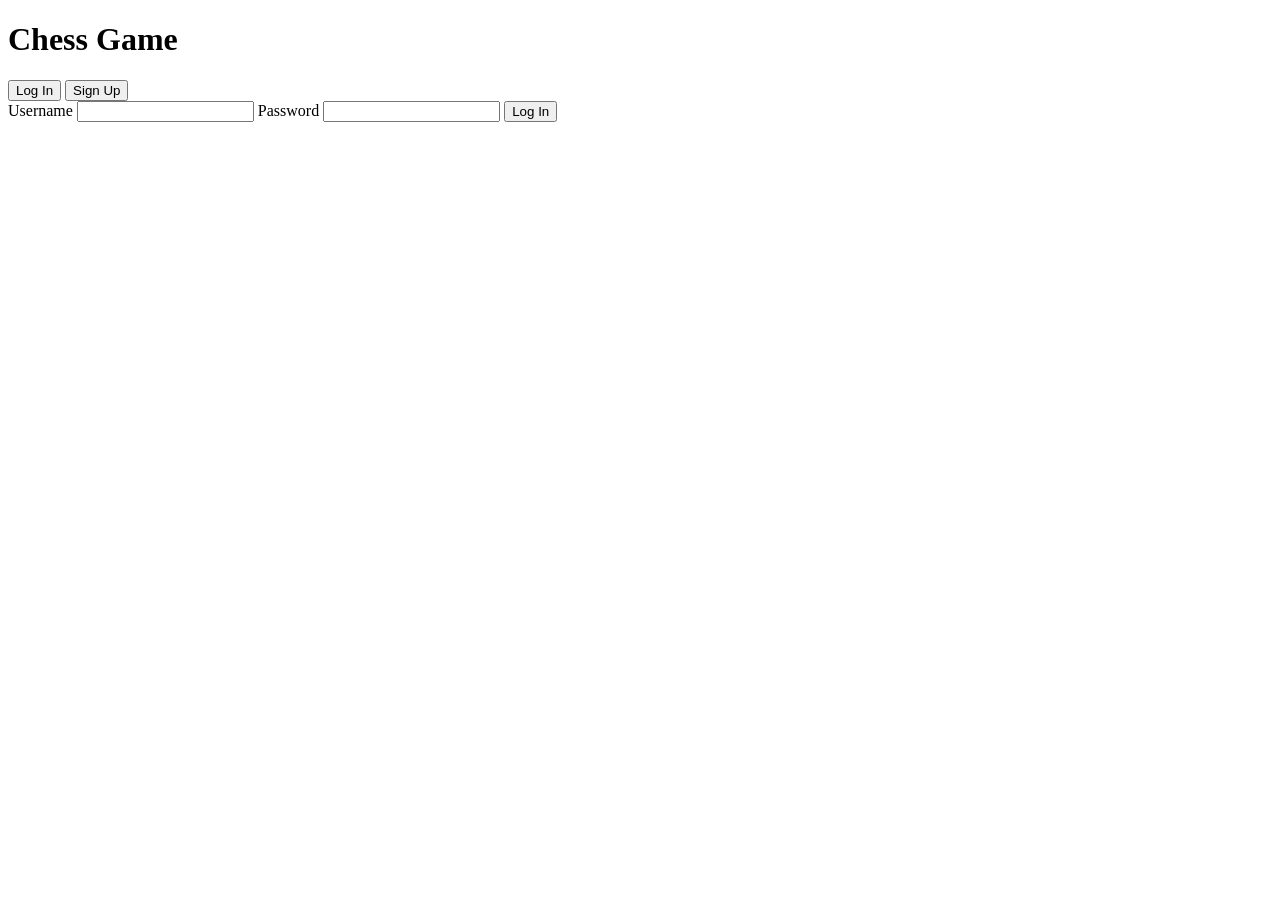
==== Frontend/login.html @ 1bd4d3ee "Added functionality for the backend" ====
<!DOCTYPE html>
<html lang="en">

<head>
    <meta charset="UTF-8">
    <meta name="viewport" content="width=device-width, initial-scale=1.0">
    <title>Chess Game - Log In</title>

    <link rel="stylesheet" href="/style.css">
</head>

<body>

    <h1>Chess Game</h1>

    <div id="auth-card">
        <div id="auth-tabs">
            <button type="button" id="tab-login" class="auth-tab active">Log In</button>
            <button type="button" id="tab-signup" class="auth-tab">Sign Up</button>
        </div>

        <form id="login-form" class="auth-form">
            <label for="login-username">Username</label>
            <input type="text" id="login-username" required autocomplete="username">

            <label for="login-password">Password</label>
            <input type="password" id="login-password" required autocomplete="current-password">

            <button type="submit">Log In</button>
        </form>

        <form id="signup-form" class="auth-form" hidden>
            <label for="signup-username">Username</label>
            <input type="text" id="signup-username" required autocomplete="username">

            <label for="signup-password">Password</label>
            <input type="password" id="signup-password" required autocomplete="new-password">

            <button type="submit">Sign Up</button>
        </form>

        <p id="auth-error"></p>
    </div>

    <script src="/auth.js"></script>

</body>

</html>
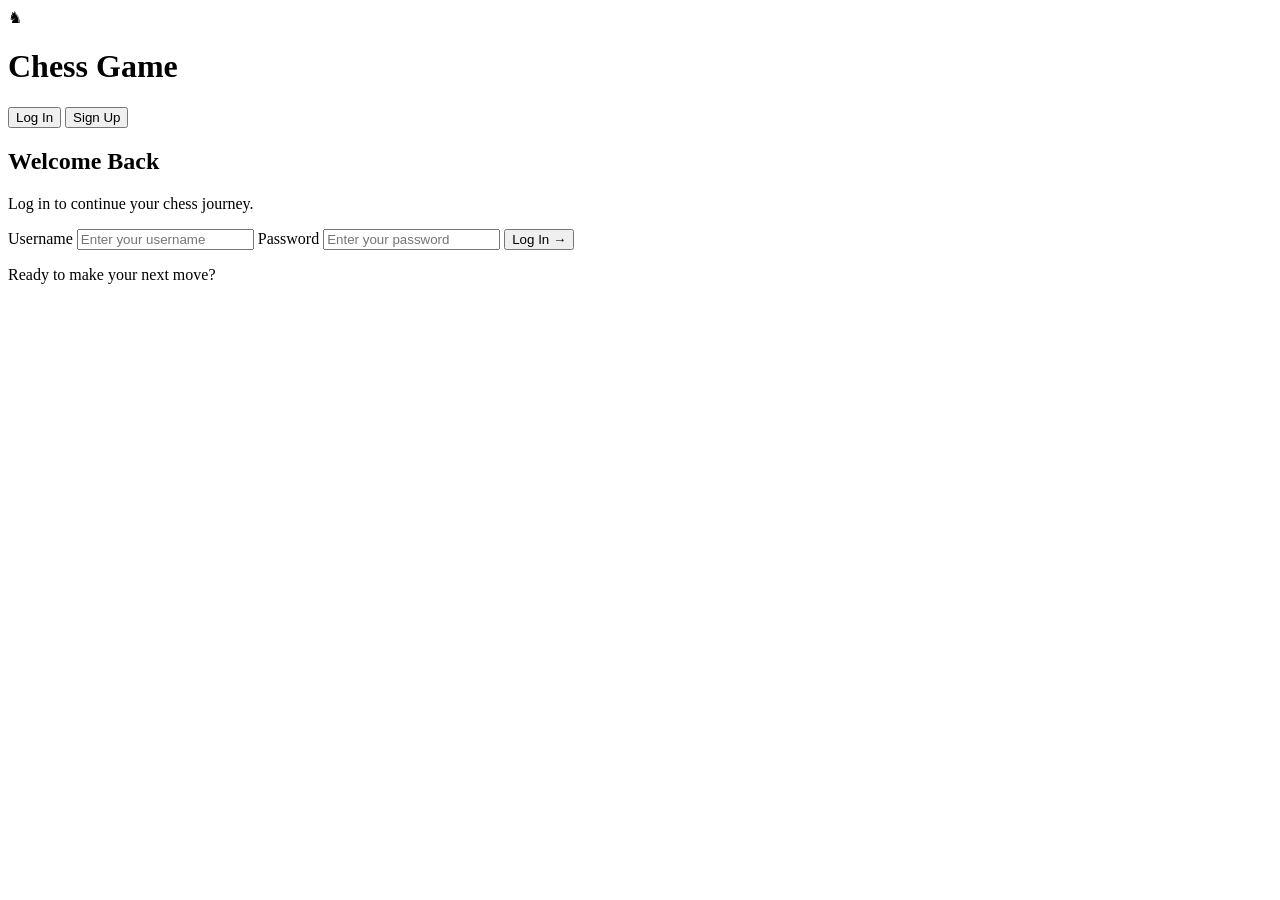
==== commit b09d8a7f: "Refactor login.html for better structure and UX Updated the login page layout and improved user prom" ====
--- a/Frontend/login.html
+++ b/Frontend/login.html
@@ -1,3 +1,4 @@
+
 <!DOCTYPE html>
 <html lang="en">
 
@@ -5,45 +6,95 @@
     <meta charset="UTF-8">
     <meta name="viewport" content="width=device-width, initial-scale=1.0">
     <title>Chess Game - Log In</title>
-
     <link rel="stylesheet" href="/style.css">
 </head>
 
-<body>
+<body class="auth-page">
 
-    <h1>Chess Game</h1>
+    <main class="auth-container">
 
-    <div id="auth-card">
-        <div id="auth-tabs">
-            <button type="button" id="tab-login" class="auth-tab active">Log In</button>
-            <button type="button" id="tab-signup" class="auth-tab">Sign Up</button>
+        <div class="brand">
+            <span class="brand-icon">♞</span>
+            <h1>Chess Game</h1>
         </div>
 
-        <form id="login-form" class="auth-form">
-            <label for="login-username">Username</label>
-            <input type="text" id="login-username" required autocomplete="username">
+        <div id="auth-card">
 
-            <label for="login-password">Password</label>
-            <input type="password" id="login-password" required autocomplete="current-password">
+            <div id="auth-tabs">
+                <button type="button"
+                    id="tab-login"
+                    class="auth-tab active">
+                    Log In
+                </button>
 
-            <button type="submit">Log In</button>
-        </form>
+                <button type="button"
+                    id="tab-signup"
+                    class="auth-tab">
+                    Sign Up
+                </button>
+            </div>
 
-        <form id="signup-form" class="auth-form" hidden>
-            <label for="signup-username">Username</label>
-            <input type="text" id="signup-username" required autocomplete="username">
+            <div class="auth-heading">
+                <h2>Welcome Back</h2>
+                <p>Log in to continue your chess journey.</p>
+            </div>
 
-            <label for="signup-password">Password</label>
-            <input type="password" id="signup-password" required autocomplete="new-password">
+            <form id="login-form" class="auth-form">
 
-            <button type="submit">Sign Up</button>
-        </form>
+                <label for="login-username">Username</label>
+                <input type="text"
+                    id="login-username"
+                    placeholder="Enter your username"
+                    required
+                    autocomplete="username">
 
-        <p id="auth-error"></p>
-    </div>
+                <label for="login-password">Password</label>
+                <input type="password"
+                    id="login-password"
+                    placeholder="Enter your password"
+                    required
+                    autocomplete="current-password">
+
+                <button type="submit" class="submit-btn">
+                    Log In →
+                </button>
+
+            </form>
+
+            <form id="signup-form" class="auth-form" hidden>
+
+                <label for="signup-username">Username</label>
+                <input type="text"
+                    id="signup-username"
+                    placeholder="Choose a username"
+                    required
+                    autocomplete="username">
+
+                <label for="signup-password">Password</label>
+                <input type="password"
+                    id="signup-password"
+                    placeholder="Create a password"
+                    required
+                    autocomplete="new-password">
+
+                <button type="submit" class="submit-btn">
+                    Create Account →
+                </button>
+
+            </form>
+
+            <p id="auth-error" role="alert"></p>
+
+        </div>
+
+        <p class="auth-footer">
+            Ready to make your next move?
+        </p>
+
+    </main>
 
     <script src="/auth.js"></script>
 
 </body>
+</html>
 
-</html>
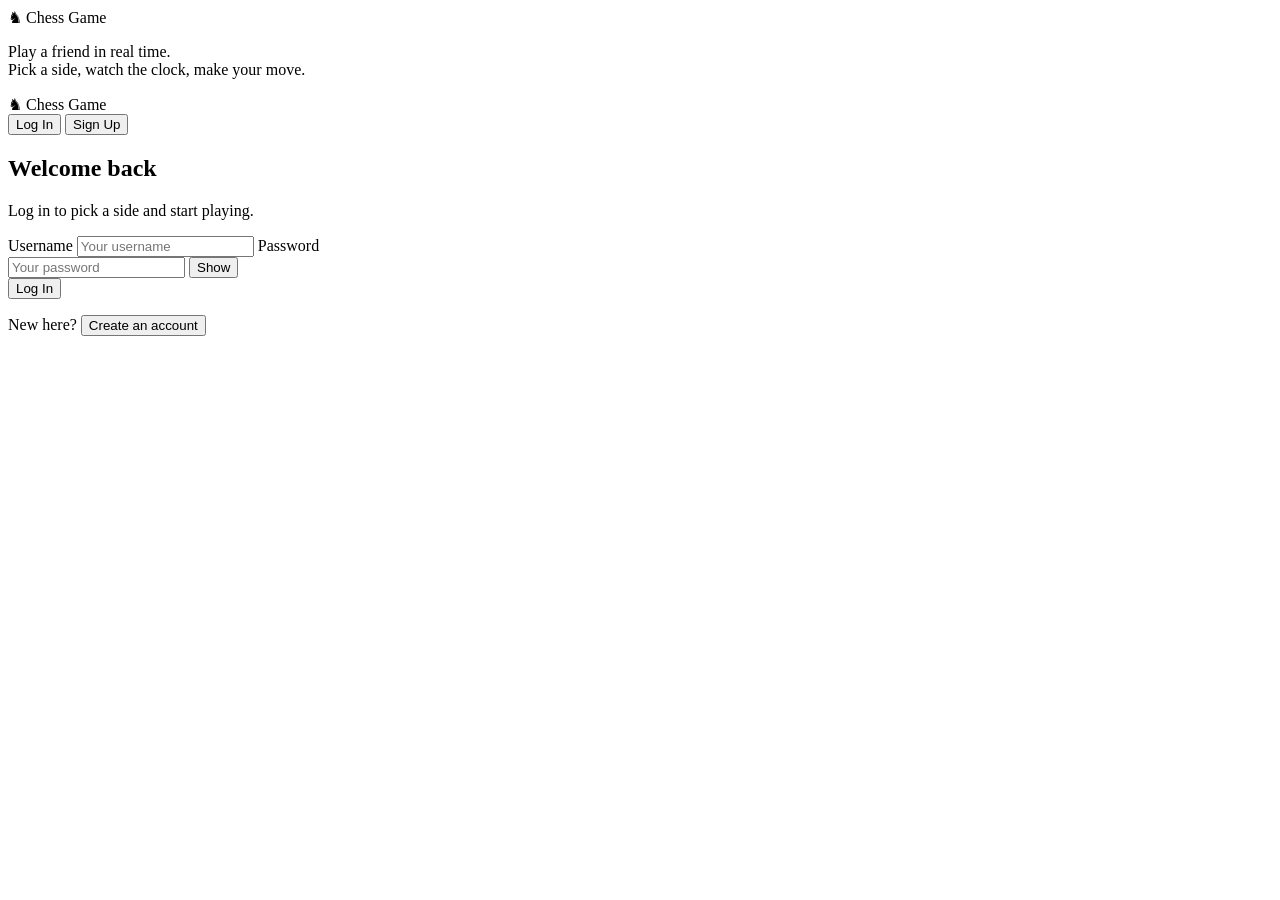
==== commit f3bf0ebc: "Further Improvements" ====
--- a/Frontend/login.html
+++ b/Frontend/login.html
@@ -1,4 +1,3 @@
-
 <!DOCTYPE html>
 <html lang="en">
 
@@ -6,95 +5,80 @@
     <meta charset="UTF-8">
     <meta name="viewport" content="width=device-width, initial-scale=1.0">
     <title>Chess Game - Log In</title>
+
+    <script src="/theme.js?v=2"></script>
     <link rel="stylesheet" href="/style.css">
 </head>
 
 <body class="auth-page">
 
-    <main class="auth-container">
+    <main class="auth-layout">
 
-        <div class="brand">
-            <span class="brand-icon">♞</span>
-            <h1>Chess Game</h1>
-        </div>
+        <aside class="auth-hero" aria-hidden="true">
+            <div class="brand">
+                <span class="brand-icon">♞</span>
+                <span class="brand-name">Chess Game</span>
+            </div>
+            <div class="hero-board" id="hero-board"></div>
+            <p class="hero-tagline">Play a friend in real time.<br>Pick a side, watch the clock, make your move.</p>
+        </aside>
 
-        <div id="auth-card">
-
-            <div id="auth-tabs">
-                <button type="button"
-                    id="tab-login"
-                    class="auth-tab active">
-                    Log In
-                </button>
-
-                <button type="button"
-                    id="tab-signup"
-                    class="auth-tab">
-                    Sign Up
-                </button>
+        <section class="auth-container">
+            <div class="brand brand-mobile">
+                <span class="brand-icon">♞</span>
+                <span class="brand-name">Chess Game</span>
             </div>
 
-            <div class="auth-heading">
-                <h2>Welcome Back</h2>
-                <p>Log in to continue your chess journey.</p>
+            <div id="auth-card">
+                <div id="auth-tabs" role="tablist">
+                    <button type="button" id="tab-login" class="auth-tab active" role="tab">Log In</button>
+                    <button type="button" id="tab-signup" class="auth-tab" role="tab">Sign Up</button>
+                </div>
+
+                <div class="auth-heading">
+                    <h2 id="auth-title">Welcome back</h2>
+                    <p id="auth-subtitle">Log in to pick a side and start playing.</p>
+                </div>
+
+                <form id="login-form" class="auth-form">
+                    <label for="login-username">Username</label>
+                    <input type="text" id="login-username" required autocomplete="username" placeholder="Your username">
+
+                    <label for="login-password">Password</label>
+                    <div class="password-field">
+                        <input type="password" id="login-password" required autocomplete="current-password" placeholder="Your password">
+                        <button type="button" class="reveal-btn" data-target="login-password" aria-label="Show password">Show</button>
+                    </div>
+
+                    <button type="submit" class="submit-btn">Log In</button>
+                </form>
+
+                <form id="signup-form" class="auth-form" hidden>
+                    <label for="signup-username">Choose a username</label>
+                    <input type="text" id="signup-username" required autocomplete="username" placeholder="This is the name opponents see">
+
+                    <label for="signup-password">Choose a password</label>
+                    <div class="password-field">
+                        <input type="password" id="signup-password" required autocomplete="new-password" placeholder="Pick something you'll remember">
+                        <button type="button" class="reveal-btn" data-target="signup-password" aria-label="Show password">Show</button>
+                    </div>
+
+                    <button type="submit" class="submit-btn">Create Account</button>
+                </form>
+
+                <p id="auth-error" role="alert"></p>
+
+                <p class="auth-footer">
+                    <span id="footer-text">New here?</span>
+                    <button type="button" id="footer-switch" class="link-btn">Create an account</button>
+                </p>
             </div>
-
-            <form id="login-form" class="auth-form">
-
-                <label for="login-username">Username</label>
-                <input type="text"
-                    id="login-username"
-                    placeholder="Enter your username"
-                    required
-                    autocomplete="username">
-
-                <label for="login-password">Password</label>
-                <input type="password"
-                    id="login-password"
-                    placeholder="Enter your password"
-                    required
-                    autocomplete="current-password">
-
-                <button type="submit" class="submit-btn">
-                    Log In →
-                </button>
-
-            </form>
-
-            <form id="signup-form" class="auth-form" hidden>
-
-                <label for="signup-username">Username</label>
-                <input type="text"
-                    id="signup-username"
-                    placeholder="Choose a username"
-                    required
-                    autocomplete="username">
-
-                <label for="signup-password">Password</label>
-                <input type="password"
-                    id="signup-password"
-                    placeholder="Create a password"
-                    required
-                    autocomplete="new-password">
-
-                <button type="submit" class="submit-btn">
-                    Create Account →
-                </button>
-
-            </form>
-
-            <p id="auth-error" role="alert"></p>
-
-        </div>
-
-        <p class="auth-footer">
-            Ready to make your next move?
-        </p>
+        </section>
 
     </main>
 
     <script src="/auth.js"></script>
 
 </body>
+
 </html>
-
